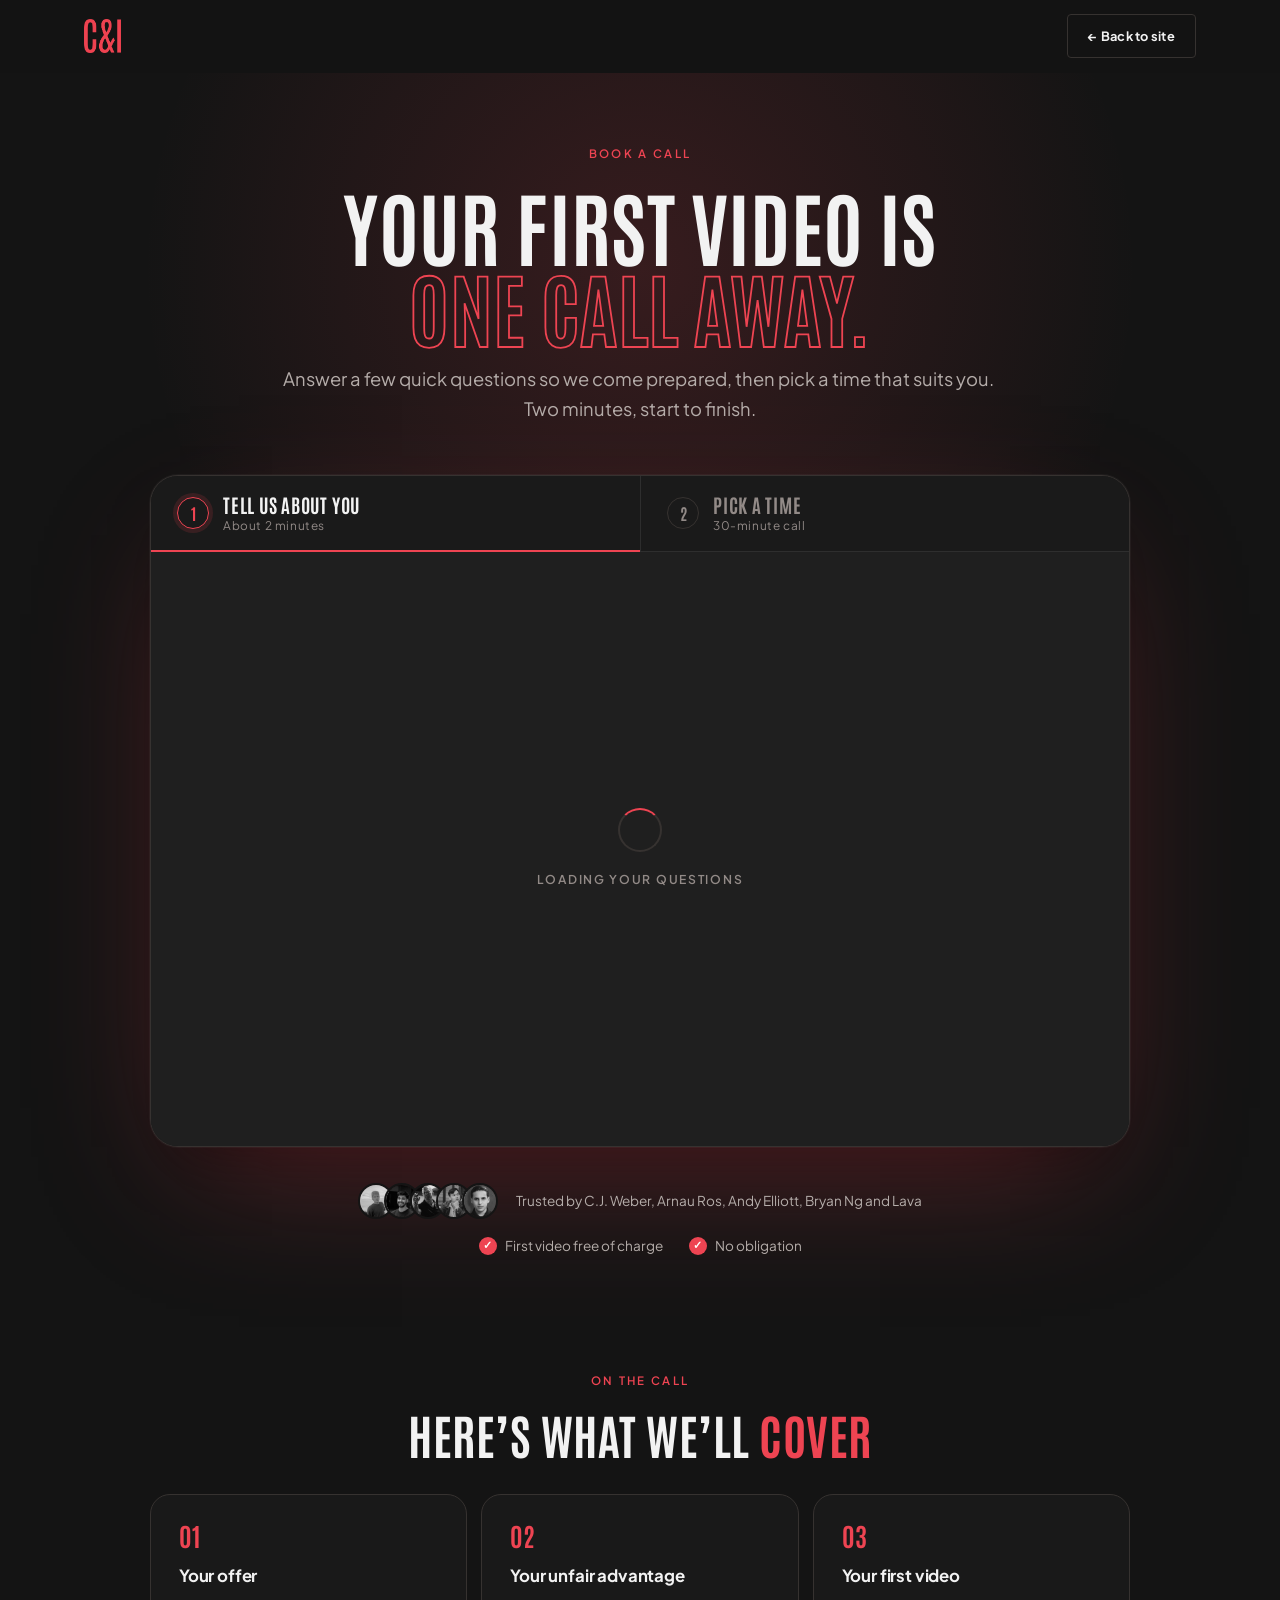
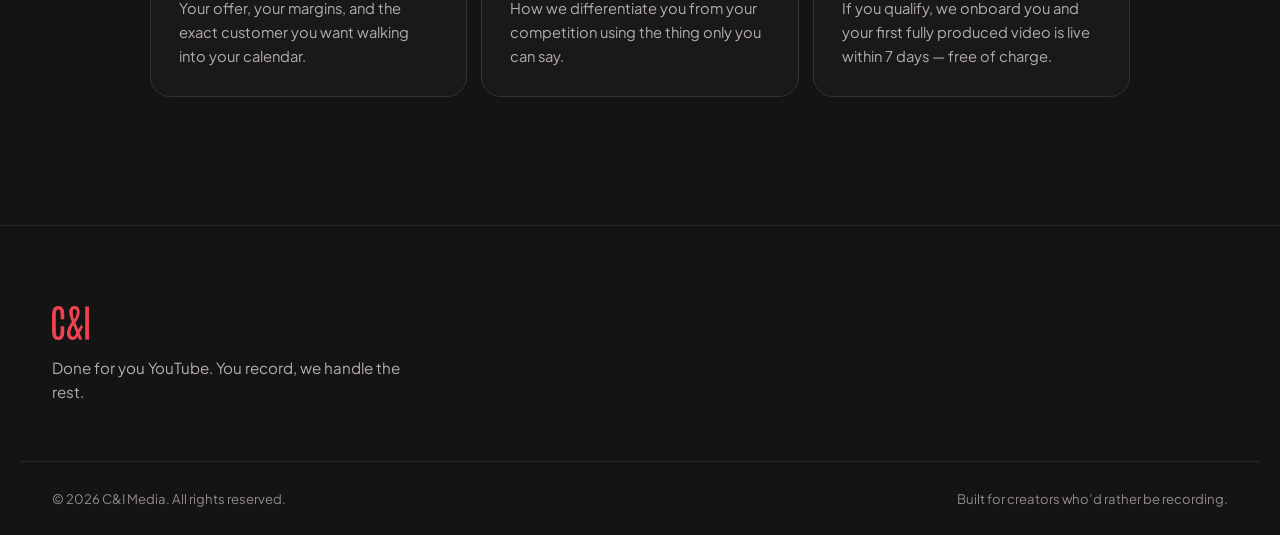
==== book.html @ 384c9148 "embeded typeform and callendly" ====
<!doctype html>
<html lang="en">

<head>
  <meta charset="utf-8">
  <meta name="viewport" content="width=device-width, initial-scale=1">
  <title>Book a call — C&amp;I Media</title>
  <meta name="description"
    content="Tell us about your business in two minutes, then pick a time for your call with C&I Media. First video free of charge.">
  <link rel="canonical" href="https://c-and-i-media.com/book.html">
  <link rel="icon" type="image/png" sizes="64x64" href="assets/trusted/favicon.png">
  <link rel="apple-touch-icon" href="assets/trusted/favlogo.png">

  <meta property="og:type" content="website">
  <meta property="og:url" content="https://c-and-i-media.com/book.html">
  <meta property="og:title" content="Book a call — C&amp;I Media">
  <meta property="og:description"
    content="Two quick steps: tell us about your business, then pick a time. Your first video is free of charge.">
  <meta name="twitter:card" content="summary_large_image">
  <meta name="twitter:title" content="Book a call — C&amp;I Media">
  <meta name="twitter:description"
    content="Two quick steps: tell us about your business, then pick a time. Your first video is free of charge.">

  <link rel="preconnect" href="https://fonts.googleapis.com">
  <link rel="preconnect" href="https://fonts.gstatic.com" crossorigin>
  <link rel="preconnect" href="https://form.typeform.com">
  <link rel="preconnect" href="https://api.typeform.com">
  <link rel="preconnect" href="https://calendly.com">
  <link rel="dns-prefetch" href="https://embed.typeform.com">
  <link rel="dns-prefetch" href="https://assets.calendly.com">
  <link
    href="https://fonts.googleapis.com/css2?family=Antonio:wght@400;600;700&family=Plus+Jakarta+Sans:wght@400;500;600;700&display=swap"
    rel="stylesheet">
  <script>document.documentElement.classList.add("js");</script>
  <link rel="stylesheet" href="styles.css">
  <link rel="stylesheet" href="book.css">
</head>

<body>

  <a class="skip" href="#book">Skip to content</a>

  <!-- ============ NAV ============ -->
  <header class="nav" id="nav">
    <div class="nav__inner">
      <a class="brand" href="index.html" aria-label="C&amp;I Media home">
        <img class="brand__logo" src="assets/trusted/logo.png" alt="C&amp;I Media" width="30" height="30"
          decoding="async">
      </a>

      <div class="nav__right">
        <a class="btn btn--ghost btn--sm" href="index.html">&larr; Back to site</a>
      </div>
    </div>
  </header>

  <!-- ============ BOOKING ============ -->
  <main class="book" id="book">
    <div class="book__glow" aria-hidden="true"></div>

    <div class="wrap book__inner">
      <header class="book__head">
        <p class="kicker reveal">Book a call</p>
        <h1 class="display display--2 reveal">Your first video is<br><span class="outline">one call away.</span></h1>
        <p class="book__sub reveal" data-letters>
          Answer a few quick questions so we come prepared, then pick a time that suits you.
          Two minutes, start to finish.
        </p>
      </header>

      <div class="bcard reveal" id="bookCard">
        <ol class="bcard__head" aria-label="Booking steps">
          <li class="stp is-active" id="stepForm" aria-current="step">
            <span class="stp__n" aria-hidden="true"><span class="stp__num">1</span><span
                class="stp__tick">&#10003;</span></span>
            <span class="stp__txt">
              <span class="stp__label"><span class="stp__long">Tell us about you</span><span class="stp__short">About
                  you</span></span>
              <span class="stp__meta">About 2 minutes</span>
            </span>
          </li>
          <li class="stp" id="stepCal">
            <span class="stp__n" aria-hidden="true"><span class="stp__num">2</span><span
                class="stp__tick">&#10003;</span></span>
            <span class="stp__txt">
              <span class="stp__label">Pick a time</span>
              <span class="stp__meta">30-minute call</span>
            </span>
          </li>
        </ol>

        <div class="bcard__stage">

          <!-- Step 1: Typeform. The live embed takes its settings from the Typeform admin panel;
               the data-tf-* attributes here layer on top of them. -->
          <section class="scene scene--form" id="sceneForm" aria-label="Step 1: tell us about you">
            <div class="tf" id="tfHost" data-tf-live="01KNTAQEBB41ZJJWFBTGXS7TB5" data-tf-on-ready="cimTypeformReady"
              data-tf-on-submit="cimTypeformSubmit" data-tf-inline-on-mobile
              data-tf-iframe-props="title=Tell us about you"></div>
            <div class="loader" id="tfLoader" role="status" aria-live="polite">
              <span class="loader__ring" aria-hidden="true"></span>
              <span>Loading your questions</span>
            </div>
          </section>
          <p class="fallback" id="tfFallback" hidden>Not loading? <a href="https://form.typeform.com/to/e54NM0aD"
              target="_blank" rel="noopener">Open the questions in a new tab</a></p>

          <!-- Step 2: Calendly. Revealed once the Typeform has been submitted. -->
          <section class="scene scene--cal" id="sceneCal" aria-label="Step 2: pick a time" tabindex="-1" hidden>
            <div class="booked" id="booked" hidden>
              <div class="booked__txt">
                <span class="tick" aria-hidden="true">&#10003;</span>
                <div>
                  <strong>You&rsquo;re booked.</strong>
                  <p>The calendar invite is on its way to your inbox. See you on the call.</p>
                </div>
              </div>
              <a class="btn btn--ghost btn--sm" href="index.html">Back to the site</a>
            </div>

            <div class="scene__bar" id="restoreBar" hidden>
              <span>You&rsquo;ve already answered our questions &mdash; just pick a time.</span>
              <a href="book.html" id="restart">Start over</a>
            </div>

            <div class="scene__cal">
              <!-- Calendly inline widget begin -->
              <div class="calendly-inline-widget" id="calHost"
                data-url="https://calendly.com/mihnea17/30min?hide_gdpr_banner=1&amp;hide_event_type_details=1&amp;background_color=1f1f1f&amp;text_color=f2f2f2&amp;primary_color=ee4452"
                data-auto-load="false" data-resize="true" style="min-width:320px;height:700px;"></div>
              <!-- Calendly inline widget end -->
              <div class="loader" id="calLoader" role="status" aria-live="polite">
                <span class="loader__ring" aria-hidden="true"></span>
                <span>Loading available times</span>
              </div>
            </div>
          </section>
          <p class="fallback" id="calFallback" hidden>Not loading? <a href="https://calendly.com/mihnea17/30min"
              target="_blank" rel="noopener">Open the calendar in a new tab</a></p>
        </div>
      </div>

      <div class="book__trust reveal">
        <div class="avatars" aria-hidden="true">
          <img src="assets/trusted/cj_weber.jpg" alt="" width="800" height="800" loading="lazy" decoding="async">
          <img src="assets/trusted/arnau.jpg" alt="" width="800" height="800" loading="lazy" decoding="async">
          <img src="assets/trusted/andy.jpg" alt="" width="800" height="800" loading="lazy" decoding="async">
          <img src="assets/trusted/bryan.jpg" alt="" width="800" height="800" loading="lazy" decoding="async">
          <img src="assets/trusted/lava.jpg" alt="" width="800" height="800" loading="lazy" decoding="async">
        </div>
        <p>Trusted by C.J. Weber, Arnau Ros, Andy Elliott, Bryan Ng and Lava</p>
      </div>
      <div class="book__proof reveal">
        <p class="guarantee"><span class="tick" aria-hidden="true">&#10003;</span> First video free of charge</p>
        <p class="guarantee"><span class="tick" aria-hidden="true">&#10003;</span> No obligation</p>
      </div>

      <section class="expect" aria-labelledby="expectTitle">
        <div class="expect__head">
          <p class="kicker reveal">On the call</p>
          <h2 class="expect__title reveal" id="expectTitle">Here&rsquo;s what we&rsquo;ll <span
              class="em">cover</span></h2>
        </div>
        <div class="expect__grid">
          <div class="expect__item reveal">
            <span class="expect__n">01</span>
            <h3>Your offer</h3>
            <p>Your offer, your margins, and the exact customer you want walking into your calendar.</p>
          </div>
          <div class="expect__item reveal">
            <span class="expect__n">02</span>
            <h3>Your unfair advantage</h3>
            <p>How we differentiate you from your competition using the thing only you can say.</p>
          </div>
          <div class="expect__item reveal">
            <span class="expect__n">03</span>
            <h3>Your first video</h3>
            <p>If you qualify, we onboard you and your first fully produced video is live within 7 days &mdash; free
              of charge.</p>
          </div>
        </div>
      </section>
    </div>
  </main>

  <!-- ============ FOOTER ============ -->
  <footer class="footer">
    <div class="wrap footer__inner">
      <div class="footer__brand">
        <a class="brand brand--lg" href="index.html">
          <img class="brand__logo" src="assets/trusted/logo.png" alt="C&amp;I Media" width="30" height="30"
            decoding="async">
        </a>
        <p class="footer__tag">Done for you YouTube. You record, we handle the rest.</p>
      </div>
      <div class="footer__col"></div>
      <div class="footer__col"></div>
    </div>

    <div class="wrap footer__bar">
      <p>&copy; <span id="year">2026</span> C&amp;I Media. All rights reserved.</p>
      <p>Built for creators who&rsquo;d rather be recording.</p>
    </div>
  </footer>

  <script src="script.js"></script>
  <!-- book.js goes before the Typeform SDK so the data-tf-on-* callbacks exist when it initialises -->
  <script src="book.js"></script>
  <script src="https://embed.typeform.com/next/embed.js"></script>
  <script src="https://assets.calendly.com/assets/external/widget.js" async></script>
</body>

</html>
---- styles.css ----
/* ==========================================================================
   C&I Media — done-for-you YouTube
   Palette + display face from c-and-i-media.com's own tokens (Antonio, 355 83% 60%)
   ========================================================================== */

:root {
  --bg: #141414;
  /* 0 0% 8%   */
  --bg-2: #1A1A1A;
  /* 0 0% 10%  */
  --surface: #1F1F1F;
  /* 0 0% 12%  */
  --surface-2: #191919;
  --border: #363230;
  /* 20 5% 20% */
  --border-soft: rgba(242, 242, 242, .09);
  --text: #F2F2F2;
  /* 0 0% 95%  */
  --muted: #B5ADAA;
  --dim: #928A87;
  /* 20 5% 55% */

  --accent: #EE4452;
  /* 355 83% 60% */
  --accent-hi: #F2606C;
  --accent-fg: #FFFFFF;
  --accent-rgb: 238, 68, 82;

  --r-sm: 4px;
  --r: 12px;
  --r-lg: 20px;
  --r-xl: 28px;

  --wrap: 1240px;
  --gutter: clamp(20px, 5vw, 64px);
  --sec-y: clamp(80px, 12vw, 176px);

  --f-display: "Antonio", "Oswald", "Arial Narrow", Impact, sans-serif;
  --f-sans: "Plus Jakarta Sans", "Inter", -apple-system, BlinkMacSystemFont, "Segoe UI", Roboto, Helvetica, Arial, sans-serif;

  --ease: cubic-bezier(.22, .61, .36, 1);
}

/* ---------- reset ---------- */
*,
*::before,
*::after {
  box-sizing: border-box;
}

html {
  -webkit-text-size-adjust: 100%;
  scroll-behavior: smooth;
}

body {
  margin: 0;
  background: var(--bg);
  color: var(--text);
  font-family: var(--f-sans);
  font-size: 16px;
  line-height: 1.6;
  -webkit-font-smoothing: antialiased;
  -moz-osx-font-smoothing: grayscale;
  overflow-x: hidden;
}

img,
svg,
video {
  max-width: 100%;
  display: block;
}

a {
  color: inherit;
  text-decoration: none;
}

button,
input,
textarea {
  font: inherit;
  color: inherit;
}

h1,
h2,
h3,
p,
figure,
blockquote {
  margin: 0;
}

ul,
ol {
  margin: 0;
  padding: 0;
  list-style: none;
}

[hidden] {
  display: none !important;
}

.sr-only {
  position: absolute;
  width: 1px;
  height: 1px;
  padding: 0;
  margin: -1px;
  overflow: hidden;
  clip: rect(0 0 0 0);
  white-space: nowrap;
  border: 0;
}

.skip {
  position: absolute;
  left: -9999px;
  top: 0;
  z-index: 200;
  background: var(--accent);
  color: var(--accent-fg);
  padding: 12px 18px;
  border-radius: var(--r-sm);
}

.skip:focus {
  left: 12px;
  top: 12px;
}

:focus-visible {
  outline: 2px solid var(--accent);
  outline-offset: 3px;
  border-radius: 2px;
}

/* ---------- layout ---------- */
.wrap {
  width: 100%;
  max-width: var(--wrap);
  margin-inline: auto;
  padding-inline: clamp(20px, 2.5vw, 32px);
}

section {
  position: relative;
}

/* ==========================================================================
   TYPE
   ========================================================================== */
.display {
  font-family: var(--f-display);
  font-weight: 700;
  text-transform: uppercase;
  letter-spacing: .005em;
  line-height: .99;
  text-wrap: balance;
}

.display--hero {
  font-size: clamp(5rem, 7vw, 6rem);
}

.display--2 {
  font-size: clamp(2.6rem, 6.4vw, 5.6rem);
  margin-bottom: 28px;
}

.em {
  color: var(--accent);
}

/* Outlined emphasis: the one display flourish on the page. */
.outline {
  color: var(--accent);
}

@supports (-webkit-text-stroke: 1px #000) {
  .outline {
    color: transparent;
    -webkit-text-stroke: clamp(1px, .022em, 2.2px) var(--accent);
  }
}

.kicker {
  font-size: .72rem;
  font-weight: 600;
  letter-spacing: .2em;
  text-transform: uppercase;
  color: var(--accent);
  margin-bottom: 20px;
}

.lede {
  max-width: 58ch;
  color: var(--muted);
  font-size: clamp(1rem, 1.5vw, 1.15rem);
  margin-bottom: 36px;
}

.eyebrow {
  display: inline-block;
  font-size: .7rem;
  font-weight: 600;
  letter-spacing: .18em;
  text-transform: uppercase;
  color: var(--muted);
  border: 1px solid var(--border);
  background: rgba(242, 242, 242, .03);
  border-radius: 100px;
  padding: 9px 18px;
  margin-bottom: 28px;
}

.guarantee {
  display: flex;
  align-items: center;
  gap: 8px;
  font-size: .85rem;
  color: var(--muted);
}

.tick {
  display: inline-grid;
  place-items: center;
  width: 18px;
  height: 18px;
  flex: 0 0 18px;
  border-radius: 50%;
  background: var(--accent);
  color: var(--accent-fg);
  font-size: .66rem;
  font-weight: 900;
}

.x {
  display: inline-grid;
  place-items: center;
  width: 18px;
  height: 18px;
  flex: 0 0 18px;
  border-radius: 50%;
  background: rgba(242, 242, 242, .07);
  color: var(--dim);
  font-size: .66rem;
  font-weight: 900;
}

.swipe {
  display: none;
  font-size: .78rem;
  color: var(--dim);
  letter-spacing: .04em;
  margin: 0 0 14px;
}

/* phones only, see @media (max-width:640px) */

/* ---------- buttons ---------- */
.btn {
  display: inline-flex;
  align-items: center;
  justify-content: center;
  gap: 10px;
  font-weight: 700;
  font-size: .88rem;
  letter-spacing: .02em;
  padding: 14px 26px;
  border-radius: var(--r-sm);
  border: 1px solid transparent;
  cursor: pointer;
  transition: transform .25s var(--ease), background .25s var(--ease), color .25s var(--ease), border-color .25s var(--ease);
  white-space: nowrap;
}

.btn:hover {
  transform: translateY(-2px);
}

.btn:active {
  transform: translateY(0);
}

.btn--accent {
  background: var(--accent);
  color: var(--accent-fg);
}

.btn--accent:hover {
  background: var(--accent-hi);
}

.btn--ghost {
  background: transparent;
  color: var(--text);
  border-color: var(--border);
}

.btn--ghost:hover {
  border-color: var(--accent);
  color: var(--accent);
}

.btn--sm {
  padding: 11px 20px;
  font-size: .8rem;
}

.btn--lg {
  padding: 17px 34px;
  font-size: .95rem;
}

.btn--block {
  width: 100%;
}

/* ==========================================================================
   NAV
   ========================================================================== */
.nav {
  position: sticky;
  top: 0;
  z-index: 100;
  background: rgba(20, 20, 20, .72);
  backdrop-filter: blur(14px);
  -webkit-backdrop-filter: blur(14px);
  border-bottom: 1px solid transparent;
  transition: border-color .3s var(--ease), background .3s var(--ease);
}

.nav.is-stuck {
  border-bottom-color: var(--border-soft);
  background: rgba(20, 20, 20, .92);
}

.nav__inner {
  max-width: var(--wrap);
  margin-inline: auto;
  padding: 14px var(--gutter);
  display: flex;
  align-items: center;
  justify-content: space-between;
  gap: 24px;
}

.brand {
  display: inline-flex;
  align-items: center;
  gap: 9px;
  font-family: var(--f-display);
  font-weight: 700;
  letter-spacing: .02em;
  text-transform: uppercase;
}

.brand__logo {
  display: block;
  height: 34px;
  width: auto;
  flex: 0 0 auto;
}

.brand__mark {
  background: var(--accent);
  color: var(--accent-fg);
  padding: 5px 9px;
  border-radius: var(--r-sm);
  font-size: 1.05rem;
  line-height: 1;
}

.brand__word {
  font-size: 1.15rem;
  color: var(--text);
}

.brand--lg .brand__mark {
  font-size: 1.35rem;
  padding: 7px 11px;
}

.brand--lg .brand__word {
  font-size: 1.45rem;
}

.nav__links {
  display: flex;
  gap: 30px;
}

.nav__links a {
  font-size: .87rem;
  color: var(--muted);
  position: relative;
  transition: color .2s var(--ease);
}

.nav__links a::after {
  content: "";
  position: absolute;
  left: 0;
  bottom: -5px;
  width: 100%;
  height: 1px;
  background: var(--accent);
  transform: scaleX(0);
  transform-origin: right;
  transition: transform .3s var(--ease);
}

.nav__links a:hover {
  color: var(--text);
}

.nav__links a:hover::after {
  transform: scaleX(1);
  transform-origin: left;
}

.nav__right {
  display: flex;
  align-items: center;
  gap: 12px;
}

.burger {
  display: none;
  width: 40px;
  height: 40px;
  background: transparent;
  border: 1px solid var(--border);
  border-radius: var(--r-sm);
  cursor: pointer;
  padding: 0;
  place-items: center;
  gap: 5px;
}

.burger span {
  display: block;
  width: 16px;
  height: 1.5px;
  background: var(--text);
  transition: transform .3s var(--ease);
}

.burger[aria-expanded="true"] span:first-child {
  transform: translateY(3.25px) rotate(45deg);
}

.burger[aria-expanded="true"] span:last-child {
  transform: translateY(-3.25px) rotate(-45deg);
}

.mobile {
  display: flex;
  flex-direction: column;
  gap: 4px;
  padding: 12px var(--gutter) 22px;
  border-top: 1px solid var(--border-soft);
}

.mobile a {
  padding: 12px 0;
  color: var(--muted);
  font-size: .95rem;
}

.mobile a.btn {
  margin-top: 10px;
  color: var(--accent-fg);
  justify-content: center;
}

/* ==========================================================================
   HERO
   ========================================================================== */
.hero {
  padding-top: clamp(56px, 6vw, 74px);
  overflow: hidden;
}

.hero__inner {
  text-align: center;
  display: flex;
  flex-direction: column;
  align-items: center;
}

.hero__glow {
  position: absolute;
  left: 50%;
  top: -10%;
  width: min(1100px, 130vw);
  aspect-ratio: 1;
  transform: translateX(-50%);
  background: radial-gradient(circle at 50% 40%, rgba(var(--accent-rgb), .16), rgba(var(--accent-rgb), 0) 58%);
  pointer-events: none;
}

.hero .display--hero {
  margin-bottom: 22px;
}

.hero__sub {
  font-size: clamp(1.05rem, 1.8vw, 1.3rem);
  color: var(--muted);
  margin-bottom: clamp(30px, 4vw, 44px);
}

/* ---------- video frames (Wistia) ---------- */
.vsl {
  width: min(100%, 960px);
}

.vsl__frame {
  position: relative;
  aspect-ratio: 16 / 9;
  border-radius: var(--r-lg);
  border: 1px solid var(--border);
  background: var(--surface);
  overflow: hidden;
}

.hero .vsl__frame {
  box-shadow:
    0 0 0 1px rgba(242, 242, 242, .04),
    0 50px 140px -40px rgba(var(--accent-rgb), .45),
    0 30px 60px -30px rgba(0, 0, 0, .8);
}

.vsl__frame wistia-player {
  display: block;
  width: 100%;
  height: 100%;
}

/* Placeholder until the Wistia custom element registers (or where it is blocked). */
.vsl__frame wistia-player:not(:defined) {
  display: block;
  width: 100%;
  height: 100%;
  background:
    radial-gradient(120% 120% at 50% 0%, rgba(var(--accent-rgb), .12), transparent 62%),
    var(--surface);
}

.vsl__frame wistia-player:not(:defined)::before {
  content: "";
  position: absolute;
  inset: 0;
  margin: auto;
  width: 72px;
  height: 72px;
  border-radius: 50%;
  background: var(--accent);
}

.vsl__frame wistia-player:not(:defined)::after {
  content: "";
  position: absolute;
  inset: 0;
  margin: auto;
  width: 24px;
  height: 26px;
  background: var(--accent-fg);
  clip-path: polygon(12% 0%, 12% 100%, 100% 50%);
}

/* ---------- two-step funnel ---------- */
.twostep {
  display: flex;
  align-items: center;
  justify-content: center;
  flex-wrap: wrap;
  gap: 16px 22px;
  margin-top: clamp(28px, 4vw, 40px);
}

.twostep__item {
  display: flex;
  align-items: center;
  gap: 10px;
  font-weight: 600;
  color: var(--muted);
}

.twostep__n {
  display: inline-grid;
  place-items: center;
  width: 28px;
  height: 28px;
  border-radius: 50%;
  border: 1px solid var(--accent);
  color: var(--accent);
  font-family: var(--f-display);
  font-weight: 700;
  font-size: .95rem;
  line-height: 1;
}

.btn .twostep__n--inv {
  background: var(--accent-fg);
  border-color: var(--accent-fg);
  color: var(--accent);
}

.twostep__arrow {
  color: var(--dim);
  font-size: 1.2rem;
}

.twostep .guarantee {
  flex-basis: 100%;
  justify-content: center;
}

/* ---------- marquees ---------- */
.marquee {
  overflow: hidden;
  width: 100%;
}

.marquee__track {
  display: flex;
  width: max-content;
  animation: scroll 38s linear infinite;
}

.marquee__track--rev {
  animation-direction: reverse;
  animation-duration: 30s;
}

.marquee:hover .marquee__track {
  animation-play-state: paused;
}

.marquee__group {
  display: flex;
  align-items: center;
  gap: clamp(20px, 3vw, 44px);
  padding-right: clamp(20px, 3vw, 44px);
  flex: none;
}

@keyframes scroll {
  to {
    transform: translateX(-50%);
  }
}

.marquee--logos {
  border-block: 1px solid var(--border-soft);
  padding: 22px 0;
  margin-top: clamp(56px, 8vw, 96px);
}

.mq-label {
  font-size: .7rem;
  letter-spacing: .2em;
  text-transform: uppercase;
  color: var(--dim);
}

.mq-name {
  font-family: var(--f-display);
  font-size: clamp(1.2rem, 2.4vw, 1.8rem);
  font-weight: 600;
  color: var(--muted);
  letter-spacing: .02em;
  text-transform: uppercase;
}

.mq-dot {
  color: var(--accent);
  font-size: .8rem;
}

.mq-creator {
  display: inline-flex;
  align-items: center;
  gap: 12px;
}

.mq-avatar {
  width: clamp(38px, 4.2vw, 52px);
  height: clamp(38px, 4.2vw, 52px);
  flex: none;
  border-radius: 50%;
  object-fit: cover;
  border: 2px solid var(--border);
  background: var(--card);
  filter: grayscale(1);
  transition: filter .35s ease, border-color .35s ease, transform .35s ease;
}

.mq-creator:hover .mq-avatar {
  filter: none;
  border-color: var(--accent);
  transform: scale(1.06);
}

.marquee--ticker {
  background: var(--accent);
  color: var(--accent-fg);
  padding: 14px 0;
}

.tk {
  font-family: var(--f-display);
  font-size: clamp(1.1rem, 2.2vw, 1.6rem);
  font-weight: 700;
  text-transform: uppercase;
  letter-spacing: .03em;
}

.tk-dot {
  font-size: .7rem;
  opacity: .7;
}

/* ==========================================================================
   PROBLEM
   ========================================================================== */
.problem {
  padding-block: var(--sec-y);
  text-align: center;
}

.problem .display--2 {
  margin-bottom: 44px;
}

.chips {
  display: flex;
  flex-wrap: wrap;
  justify-content: center;
  gap: 10px;
  max-width: 1000px;
  margin: 0 auto 56px;
}

.chip {
  font-size: .8rem;
  color: var(--muted);
  border: 1px solid var(--border);
  border-radius: 100px;
  padding: 8px 15px;
  background: var(--surface-2);
  white-space: nowrap;
}

.chip:nth-child(3n) {
  transform: rotate(-1.6deg);
}

.chip:nth-child(4n) {
  transform: rotate(1.4deg);
}

.chip:nth-child(5n) {
  transform: rotate(-.7deg);
}

.bubbles {
  display: flex;
  flex-wrap: wrap;
  justify-content: center;
  gap: 14px;
  max-width: 960px;
  margin-inline: auto;
}

.bubble {
  background: var(--surface);
  border: 1px solid var(--border);
  border-radius: var(--r-lg);
  border-bottom-left-radius: 6px;
  padding: 14px 20px;
  font-size: .92rem;
  max-width: min(100%, 420px);
  text-align: left;
}

.bubble:nth-child(even) {
  border-bottom-left-radius: var(--r-lg);
  border-bottom-right-radius: 6px;
}

/* ==========================================================================
   THE SHIFT
   ========================================================================== */
.shift {
  padding-block: var(--sec-y);
  border-top: 1px solid var(--border-soft);
}

.versus {
  display: grid;
  grid-template-columns: 1fr 1fr;
  gap: 20px;
}

.vs-card {
  border: 1px solid var(--border);
  border-radius: var(--r-xl);
  padding: clamp(24px, 3.2vw, 38px);
  background: var(--surface-2);
}

.vs-card--good {
  border-color: rgba(var(--accent-rgb), .45);
  background: linear-gradient(180deg, rgba(var(--accent-rgb), .08), rgba(var(--accent-rgb), .01));
}

.vs-card__title {
  font-family: var(--f-display);
  font-size: 1.7rem;
  font-weight: 700;
  text-transform: uppercase;
  letter-spacing: .02em;
  margin-bottom: 22px;
}

.vs-card--good .vs-card__title {
  color: var(--accent);
}

.vs-card--bad .vs-card__title {
  color: var(--dim);
}

.vs-list li {
  display: flex;
  gap: 12px;
  align-items: flex-start;
  padding: 14px 0;
  border-top: 1px solid var(--border-soft);
  font-size: .95rem;
  color: var(--muted);
}

.vs-card--good .vs-list li {
  color: var(--text);
}

/* ==========================================================================
   PROCESS — sticky rail mirrors the card at the centre of the viewport
   ========================================================================== */
.process {
  padding-block: var(--sec-y);
  border-top: 1px solid var(--border-soft);
}

.process .display--2 {
  margin-bottom: 56px;
}

.process__grid {
  display: grid;
  grid-template-columns: minmax(220px, .85fr) 1.6fr;
  gap: clamp(32px, 6vw, 96px);
  align-items: start;
}

/* Sticks so the big number sits on the reading line (~40vh); the active card is picked level with it. */
.rail {
  position: sticky;
  top: max(96px, calc(40vh - 70px));
}

.rail__count {
  display: flex;
  align-items: baseline;
  gap: 10px;
  line-height: .85;
}

.rail__num {
  font-family: var(--f-display);
  font-weight: 700;
  font-size: clamp(5rem, 11vw, 10rem);
  color: var(--accent);
  font-variant-numeric: tabular-nums;
  transition: opacity .18s var(--ease), transform .18s var(--ease);
}

.rail__num.is-swapping {
  opacity: 0;
  transform: translateY(8px);
}

.rail__of {
  font-family: var(--f-display);
  font-size: clamp(1.4rem, 2.4vw, 2.2rem);
  color: var(--dim);
}

.rail__phase {
  font-family: var(--f-display);
  font-size: clamp(1.3rem, 2vw, 1.8rem);
  font-weight: 600;
  text-transform: uppercase;
  letter-spacing: .03em;
  margin: 18px 0 28px;
}

.rail__phases {
  display: flex;
  flex-direction: column;
  gap: 12px;
}

.rail__item {
  position: relative;
  padding-left: 22px;
  font-size: .82rem;
  letter-spacing: .06em;
  text-transform: uppercase;
  color: var(--dim);
  transition: color .3s var(--ease);
}

.rail__item::before {
  content: "";
  position: absolute;
  left: 0;
  top: .5em;
  width: 8px;
  height: 8px;
  border-radius: 50%;
  border: 1px solid var(--border);
  transition: background .3s var(--ease), border-color .3s var(--ease), transform .3s var(--ease);
}

.rail__item.is-active {
  color: var(--text);
}

.rail__item.is-active::before {
  background: var(--accent);
  border-color: var(--accent);
  transform: scale(1.25);
}

.rail__item.is-done::before {
  background: var(--border);
  border-color: var(--border);
}

.rail__bar {
  margin-top: 28px;
  height: 2px;
  background: var(--border);
  border-radius: 99px;
  overflow: hidden;
}

.rail__bar i {
  display: block;
  height: 100%;
  width: 11%;
  background: var(--accent);
  transition: width .35s var(--ease);
}

.pflow {
  display: flex;
  flex-direction: column;
  gap: 14px;
}

.pstep {
  display: grid;
  grid-template-columns: 64px 1fr;
  gap: 18px;
  align-items: start;
  padding: clamp(22px, 2.6vw, 30px);
  border: 1px solid var(--border);
  border-radius: var(--r-lg);
  background: var(--surface-2);
  opacity: .55;
  transition: opacity .5s var(--ease), border-color .5s var(--ease), background .5s var(--ease);
}

.pstep.is-active {
  opacity: 1;
  border-color: var(--accent);
  background: var(--surface);
}

.pstep__n {
  font-family: var(--f-display);
  font-weight: 700;
  font-size: 1.6rem;
  line-height: 1;
  color: var(--dim);
  font-variant-numeric: tabular-nums;
  transition: color .35s var(--ease);
}

.pstep.is-active .pstep__n {
  color: var(--accent);
}

.pstep h3 {
  font-size: 1.25rem;
  font-weight: 700;
  letter-spacing: -.015em;
  margin-bottom: 8px;
  display: flex;
  align-items: center;
  gap: 10px;
  flex-wrap: wrap;
}

.pstep p {
  font-size: .95rem;
  color: var(--muted);
}

.pstep strong {
  color: var(--accent);
  font-weight: 700;
}

.pstep--you {
  border-style: dashed;
}

.pstep__tag {
  font-family: var(--f-sans);
  font-size: .66rem;
  font-weight: 700;
  letter-spacing: .12em;
  text-transform: uppercase;
  color: var(--accent);
  border: 1px solid rgba(var(--accent-rgb), .5);
  border-radius: 100px;
  padding: 4px 10px;
}

.process__foot {
  margin-top: 48px;
  font-size: .95rem;
  color: var(--dim);
}

/* ==========================================================================
   WHY US
   ========================================================================== */
.why {
  padding-block: var(--sec-y);
  border-top: 1px solid var(--border-soft);
}

.why__top {
  display: flex;
  grid-template-columns: 1.1fr 1fr;
  gap: clamp(36px, 6vw, 90px);
  align-items: center;
  margin-left: auto;
  margin-bottom: clamp(56px, 7vw, 88px);
}

.ones__label {
  font-family: var(--f-display);
  font-weight: 600;
  font-size: 1.25rem;
  text-transform: uppercase;
  letter-spacing: .03em;
  color: var(--text);
  margin-bottom: 8px;
}

.ones li {
  display: flex;
  align-items: baseline;
  gap: 12px;
  padding: 20px 0;
  border-bottom: 1px solid var(--border-soft);
  font-size: clamp(1rem, 1.5vw, 1.12rem);
  color: var(--muted);
}

.ones li:first-child {
  border-top: 1px solid var(--border-soft);
}

.ones__n {
  font-family: var(--f-display);
  font-weight: 700;
  color: var(--accent);
  font-size: 1.35em;
  text-transform: uppercase;
  letter-spacing: .02em;
}

.table-scroll {
  overflow-x: auto;
  border-radius: var(--r-xl);
  border: 1px solid var(--border);
}

.ctable {
  width: 100%;
  min-width: 720px;
  border-collapse: collapse;
  text-align: left;
  background: var(--surface-2);
}

.ctable th,
.ctable td {
  padding: 18px 20px;
  font-size: .9rem;
  border-bottom: 1px solid var(--border-soft);
}

.ctable thead th {
  font-size: .7rem;
  font-weight: 700;
  letter-spacing: .14em;
  text-transform: uppercase;
  color: var(--dim);
  background: var(--bg-2);
}

.ctable tbody th {
  font-weight: 700;
  color: var(--text);
}

.ctable td {
  color: var(--muted);
}

.ctable tbody tr:last-child th,
.ctable tbody tr:last-child td {
  border-bottom: 0;
}

.ctable .is-us {
  background: rgba(var(--accent-rgb), .08);
  color: var(--accent);
  font-weight: 700;
}

.ctable thead .is-us {
  color: var(--accent);
  background: rgba(var(--accent-rgb), .14);
}

/* ==========================================================================
   WORK — laid out like YouTube's own video cards
   ========================================================================== */
.work {
  padding-block: var(--sec-y);
  border-top: 1px solid var(--border-soft);
}

.work .display--2 {
  margin-bottom: 48px;
}

.work__grid {
  display: grid;
  grid-template-columns: repeat(3, 1fr);
  gap: clamp(20px, 2.6vw, 32px) clamp(16px, 2vw, 24px);
}

.yt {
  display: block;
}

.yt__thumb {
  position: relative;
  display: grid;
  place-items: center;
  aspect-ratio: 16/9;
  border-radius: var(--r);
  border: 1px solid var(--border);
  background: radial-gradient(120% 120% at 50% 0%, rgba(var(--accent-rgb), .12), transparent 60%), var(--surface);
  overflow: hidden;
  transition: transform .35s var(--ease), border-color .35s var(--ease);
}

.yt:hover .yt__thumb {
  transform: translateY(-4px);
  border-color: var(--accent);
}

.yt__play {
  position: relative;
  width: 56px;
  height: 56px;
  border-radius: 50%;
  background: var(--accent);
  transition: transform .35s var(--ease);
}

.yt__play::after {
  content: "";
  position: absolute;
  inset: 0;
  margin: auto;
  width: 18px;
  height: 20px;
  background: var(--accent-fg);
  clip-path: polygon(12% 0%, 12% 100%, 100% 50%);
}

.yt:hover .yt__play {
  transform: scale(1.1);
}

.yt__meta {
  display: flex;
  align-items: center;
  gap: 12px;
  margin-top: 12px;
}

.yt__meta span:last-child {
  display: flex;
  flex-direction: column;
  line-height: 1.3;
}

.yt__meta strong {
  font-size: .95rem;
}

.yt__meta small {
  font-size: .78rem;
  color: var(--dim);
}

.yt__avatar {
  display: grid;
  place-items: center;
  flex: 0 0 36px;
  width: 36px;
  height: 36px;
  border-radius: 50%;
  background: var(--surface);
  border: 1px solid var(--border);
  font-family: var(--f-display);
  font-size: .85rem;
  color: var(--muted);
}

.yt--you .yt__thumb {
  border-style: dashed;
  background: var(--surface-2);
}

.yt--you .yt__you {
  font-family: var(--f-display);
  font-weight: 700;
  text-transform: uppercase;
  text-align: center;
  font-size: clamp(1.3rem, 2.2vw, 1.8rem);
  line-height: 1;
  letter-spacing: .02em;
  color: transparent;
  -webkit-text-stroke: 1px var(--dim);
}

.yt--you .yt__avatar {
  color: var(--accent);
  border-color: var(--accent);
}

/* ==========================================================================
   WATCH BEFORE YOU BOOK — playlist
   ========================================================================== */
.watch {
  padding-block: var(--sec-y);
  border-top: 1px solid var(--border-soft);
}

.watch .display--2 {
  margin-bottom: 48px;
}

.playlist {
  display: grid;
  grid-template-columns: minmax(240px, .85fr) 2fr;
  gap: clamp(18px, 2.6vw, 28px);
  align-items: start;
}

.playlist__list {
  display: flex;
  flex-direction: column;
  gap: 8px;
}

.playlist__item {
  display: grid;
  grid-template-columns: 36px 1fr;
  align-items: center;
  gap: 12px;
  text-align: left;
  padding: 16px 18px;
  background: var(--surface-2);
  border: 1px solid var(--border);
  border-radius: var(--r);
  cursor: pointer;
  transition: border-color .25s var(--ease), background .25s var(--ease);
}

.playlist__item:hover {
  background: var(--surface);
}

.playlist__item.is-active {
  border-color: var(--accent);
  background: linear-gradient(90deg, rgba(var(--accent-rgb), .10), transparent 70%), var(--surface);
}

.playlist__idx {
  font-family: var(--f-display);
  font-weight: 700;
  font-size: 1.4rem;
  line-height: 1;
  color: var(--dim);
  transition: color .25s var(--ease);
}

.playlist__item.is-active .playlist__idx {
  color: var(--accent);
}

.playlist__q {
  font-weight: 600;
  font-size: .95rem;
}

.playlist__stage {
  min-width: 0;
}

.playlist__pane {
  width: 100%;
}

.watch__cta {
  margin-top: clamp(40px, 5vw, 60px);
  display: flex;
  flex-direction: column;
  align-items: center;
  gap: 14px;
}

/* ==========================================================================
   FAQ
   ========================================================================== */
.faq {
  padding-block: var(--sec-y);
  border-top: 1px solid var(--border-soft);
}

.faq__grid {
  display: grid;
  grid-template-columns: minmax(240px, .8fr) 1.6fr;
  gap: clamp(32px, 5vw, 80px);
  align-items: start;
}

.faq__left {
  position: sticky;
  top: 96px;
  display: flex;
  flex-direction: column;
  align-items: flex-start;
  gap: 16px;
}

.faq__left .display--2 {
  margin-bottom: 0;
}

.faq__hint {
  color: var(--muted);
  font-size: .95rem;
}

.faq__list {
  border-top: 1px solid var(--border-soft);
}

.qa {
  border-bottom: 1px solid var(--border-soft);
}

.qa summary {
  list-style: none;
  cursor: pointer;
  padding: 22px 40px 22px 0;
  position: relative;
  font-size: clamp(1rem, 1.5vw, 1.12rem);
  font-weight: 600;
  letter-spacing: -.01em;
  transition: color .2s var(--ease);
}

.qa summary::-webkit-details-marker {
  display: none;
}

.qa summary:hover {
  color: var(--accent);
}

.qa summary::after {
  content: "";
  position: absolute;
  right: 6px;
  top: 50%;
  width: 11px;
  height: 11px;
  border-right: 2px solid var(--accent);
  border-bottom: 2px solid var(--accent);
  transform: translateY(-70%) rotate(45deg);
  transition: transform .3s var(--ease);
}

.qa[open] summary {
  color: var(--accent);
}

.qa[open] summary::after {
  transform: translateY(-25%) rotate(-135deg);
}

.qa__a {
  padding: 0 40px 24px 0;
}

.qa__a p {
  color: var(--muted);
  font-size: .97rem;
}

/* ==========================================================================
   REVIEW
   ========================================================================== */
.review {
  padding-block: var(--sec-y);
  border-top: 1px solid var(--border-soft);
}

.review__inner {
  display: grid;
  grid-template-columns: 1fr 1fr;
  gap: clamp(32px, 5vw, 72px);
  align-items: center;
}

.review__card {
  border: 1px solid var(--border);
  border-radius: var(--r-xl);
  background: var(--surface-2);
  padding: clamp(24px, 3vw, 36px);
  display: flex;
  flex-direction: column;
  gap: 20px;
}

.review__label {
  font-size: .66rem;
  font-weight: 700;
  letter-spacing: .16em;
  text-transform: uppercase;
  color: var(--dim);
  margin-bottom: -6px;
}

.review__row {
  display: grid;
  grid-template-columns: 110px 1fr;
  gap: 16px;
  align-items: center;
  font-size: .85rem;
  color: var(--muted);
}

.bar {
  height: 8px;
  border-radius: 99px;
  background: var(--surface);
  overflow: hidden;
}

.bar i {
  display: block;
  height: 100%;
  width: var(--w);
  border-radius: 99px;
  background: var(--accent);
}

/* ==========================================================================
   CONTACT
   ========================================================================== */
.contact {
  padding-block: var(--sec-y);
  border-top: 1px solid var(--border-soft);
  text-align: center;
}

.contact .display--hero {
  font-size: clamp(2.8rem, 8vw, 7rem);
  margin-bottom: 24px;
}

.contact__sub {
  max-width: 58ch;
  margin: 0 auto 46px;
  color: var(--muted);
  font-size: clamp(1rem, 1.5vw, 1.14rem);
}

.form {
  max-width: 720px;
  margin-inline: auto;
  text-align: left;
  border: 1px solid var(--border);
  border-radius: var(--r-xl);
  background: var(--surface-2);
  padding: clamp(24px, 3.4vw, 40px);
  display: flex;
  flex-direction: column;
  gap: 18px;
}

.form__row {
  display: grid;
  grid-template-columns: 1fr 1fr;
  gap: 18px;
}

.field {
  display: flex;
  flex-direction: column;
  gap: 8px;
}

.field>span {
  font-size: .74rem;
  font-weight: 700;
  letter-spacing: .12em;
  text-transform: uppercase;
  color: var(--dim);
}

.field input,
.field textarea {
  background: var(--bg);
  border: 1px solid var(--border);
  border-radius: var(--r-sm);
  padding: 14px 16px;
  font-size: .95rem;
  width: 100%;
  resize: vertical;
  transition: border-color .2s var(--ease);
}

.field input::placeholder,
.field textarea::placeholder {
  color: #6c6c6a;
}

.field input:focus,
.field textarea:focus {
  border-color: var(--accent);
  outline: none;
}

.field.is-error input,
.field.is-error textarea {
  border-color: var(--accent);
}

.form__note {
  display: flex;
  align-items: center;
  justify-content: center;
  gap: 8px;
  font-size: .82rem;
  color: var(--dim);
}

.form__status {
  font-size: .9rem;
  color: var(--text);
  text-align: center;
  min-height: 1.4em;
}

.form__status.is-error {
  color: var(--accent);
}

/* ==========================================================================
   FOOTER
   ========================================================================== */
.footer {
  border-top: 1px solid var(--border-soft);
  padding-top: clamp(48px, 7vw, 80px);
}

.footer__inner {
  display: grid;
  grid-template-columns: 2fr 1fr 1fr 1fr;
  gap: clamp(32px, 4vw, 56px);
  padding-bottom: 56px;
}

.footer__brand {
  display: flex;
  flex-direction: column;
  align-items: flex-start;
  gap: 16px;
}

.footer__tag {
  color: var(--muted);
  font-size: .95rem;
  max-width: 32ch;
}

.footer__col {
  display: flex;
  flex-direction: column;
  gap: 11px;
}

.footer__col h3 {
  font-size: .7rem;
  font-weight: 700;
  letter-spacing: .16em;
  text-transform: uppercase;
  color: var(--dim);
  margin-bottom: 6px;
}

.footer__col a {
  font-size: .92rem;
  color: var(--muted);
  transition: color .2s var(--ease);
}

.footer__col a:hover {
  color: var(--accent);
}

.footer__bar {
  display: flex;
  justify-content: space-between;
  gap: 16px;
  flex-wrap: wrap;
  border-top: 1px solid var(--border-soft);
  padding-block: 26px;
  font-size: .82rem;
  color: var(--dim);
}

/* ==========================================================================
   ANIMATION (only with JS, so the page is fully readable without it)
   ========================================================================== */
.js .reveal {
  opacity: 0;
  transform: translateY(26px);
  transition: opacity .7s var(--ease), transform .7s var(--ease);
}

.js .reveal.is-in {
  opacity: 1;
  transform: none;
}

.js .letter {
  opacity: .18;
  transition: opacity .32s linear;
}

.js .letter.is-lit {
  opacity: 1;
}

@media (prefers-reduced-motion:reduce) {
  html {
    scroll-behavior: auto;
  }

  *,
  *::before,
  *::after {
    animation-duration: .001ms !important;
    animation-iteration-count: 1 !important;
    transition-duration: .001ms !important;
  }

  .js .reveal {
    opacity: 1;
    transform: none;
  }

  .js .letter {
    opacity: 1;
  }

  .marquee__track {
    animation: none;
  }

  .pstep {
    opacity: 1;
  }
}

/* ==========================================================================
   RESPONSIVE
   ========================================================================== */
@media (max-width:1080px) {
  .work__grid {
    grid-template-columns: repeat(2, 1fr);
  }

  .footer__inner {
    grid-template-columns: 1fr 1fr;
  }
}

@media (max-width:900px) {
  .nav__links {
    display: none;
  }

  .burger {
    display: grid;
  }

  .versus,
  .why__top,
  .review__inner,
  .faq__grid {
    grid-template-columns: 1fr;
  }

  .faq__left {
    position: static;
  }

  /* Process: rail becomes a slim sticky strip above the cards */
  .process__grid {
    grid-template-columns: 1fr;
    gap: 20px;
  }

  .rail {
    top: 62px;
    z-index: 5;
    display: flex;
    align-items: baseline;
    gap: 14px;
    flex-wrap: wrap;
    padding: 12px 0;
    background: var(--bg);
    border-bottom: 1px solid var(--border-soft);
  }

  .rail__num {
    font-size: 2.6rem;
  }

  .rail__of {
    font-size: 1rem;
  }

  .rail__phase {
    margin: 0;
    font-size: 1rem;
    flex: 1;
  }

  .rail__phases {
    display: none;
  }

  .rail__bar {
    flex-basis: 100%;
    margin-top: 6px;
  }

  .pstep {
    opacity: .6;
  }

  /* Playlist: player first, questions beneath */
  .playlist {
    grid-template-columns: 1fr;
  }

  .playlist__stage {
    order: -1;
  }
}

@media (max-width:640px) {
  .brand__logo {
    height: 28px;
  }

  .display--hero {
    font-size: clamp(4rem, 15vw, 7rem);
  }

  .swipe {
    display: block;
  }

  /* the comparison table scrolls sideways on phones */
  .work__grid {
    grid-template-columns: 1fr;
  }

  .form__row {
    grid-template-columns: 1fr;
  }

  .footer__inner {
    grid-template-columns: 1fr;
  }

  .chips {
    gap: 8px;
  }

  .chip {
    font-size: .74rem;
    padding: 7px 12px;
  }

  .bubble {
    max-width: 100%;
  }

  .pstep {
    grid-template-columns: 44px 1fr;
    gap: 12px;
  }

  .twostep__arrow {
    display: none;
  }
}
---- book.css ----
/* ==========================================================================
   C&I Media — booking page (book.html)
   Loads after styles.css and only adds what this page needs.
   ========================================================================== */

/* ---------- page ---------- */
.book {
  position: relative;
  padding-top: clamp(44px, 6vw, 72px);
  padding-bottom: clamp(72px, 10vw, 140px);
  overflow: hidden;
}

.book__glow {
  position: absolute;
  left: 50%;
  top: -14%;
  width: min(1100px, 130vw);
  aspect-ratio: 1;
  transform: translateX(-50%);
  background: radial-gradient(circle at 50% 40%, rgba(var(--accent-rgb), .16), rgba(var(--accent-rgb), 0) 58%);
  pointer-events: none;
}

.book__inner {
  position: relative;
  display: flex;
  flex-direction: column;
  align-items: center;
}

.book__head {
  text-align: center;
  max-width: 840px;
  margin-bottom: clamp(30px, 4.5vw, 52px);
}

.book__head .display--2 {
  margin-bottom: 18px;
}

.book__sub {
  max-width: 56ch;
  margin-inline: auto;
  color: var(--muted);
  font-size: clamp(1rem, 1.5vw, 1.15rem);
}

/* ==========================================================================
   THE CARD — steps on top, one scene at a time underneath
   ========================================================================== */
.bcard {
  width: min(100%, 980px);
  border: 1px solid var(--border);
  border-radius: var(--r-xl);
  background: var(--surface-2);
  overflow: hidden;
  scroll-margin-top: 84px;
  box-shadow:
    0 0 0 1px rgba(242, 242, 242, .04),
    0 50px 140px -40px rgba(var(--accent-rgb), .35),
    0 30px 60px -30px rgba(0, 0, 0, .8);
}

/* ---------- steps ---------- */
.bcard__head {
  display: grid;
  grid-template-columns: 1fr 1fr;
  background: var(--bg-2);
  border-bottom: 1px solid var(--border-soft);
}

.stp {
  position: relative;
  display: flex;
  align-items: center;
  gap: 14px;
  padding: 18px clamp(16px, 2.6vw, 26px);
  color: var(--dim);
  transition: color .3s var(--ease);
}

.stp+.stp {
  border-left: 1px solid var(--border-soft);
}

/* red line under the step in play; stays faint once done */
.stp::after {
  content: "";
  position: absolute;
  left: 0;
  right: 0;
  bottom: -1px;
  height: 2px;
  background: var(--accent);
  transform: scaleX(0);
  transform-origin: left;
  transition: transform .7s var(--ease), opacity .3s var(--ease);
}

.stp.is-active::after {
  transform: scaleX(1);
}

.stp.is-done::after {
  transform: scaleX(1);
  opacity: .35;
}

.stp__n {
  display: inline-grid;
  place-items: center;
  width: 32px;
  height: 32px;
  flex: 0 0 32px;
  border-radius: 50%;
  border: 1px solid var(--border);
  font-family: var(--f-display);
  font-weight: 700;
  font-size: 1rem;
  line-height: 1;
  color: var(--dim);
  transition: background .3s var(--ease), border-color .3s var(--ease), color .3s var(--ease), box-shadow .3s var(--ease);
}

/* number and tick share the same cell; one is shown at a time */
.stp__n>span {
  grid-area: 1 / 1;
  transition: opacity .25s var(--ease), transform .25s var(--ease);
}

.stp__tick {
  font-size: .8rem;
  opacity: 0;
  transform: scale(.5);
}

.stp.is-active .stp__n {
  border-color: var(--accent);
  color: var(--accent);
  box-shadow: 0 0 0 4px rgba(var(--accent-rgb), .14);
}

.stp.is-done .stp__n {
  background: var(--accent);
  border-color: var(--accent);
  color: var(--accent-fg);
}

.stp.is-done .stp__num {
  opacity: 0;
  transform: scale(.5);
}

.stp.is-done .stp__tick {
  opacity: 1;
  transform: none;
}

.stp__txt {
  display: flex;
  flex-direction: column;
  gap: 3px;
  line-height: 1.15;
  min-width: 0;
}

.stp__label {
  font-family: var(--f-display);
  font-weight: 700;
  font-size: clamp(1rem, 1.7vw, 1.2rem);
  letter-spacing: .04em;
  text-transform: uppercase;
  white-space: nowrap;
}

.stp.is-active .stp__label,
.stp.is-done .stp__label {
  color: var(--text);
}

.stp__meta {
  font-size: .74rem;
  letter-spacing: .05em;
  color: var(--dim);
}

/* shorter step-one label on phones, see @media (max-width:640px) */
.stp__short {
  display: none;
}

/* ---------- stage ---------- */
.bcard__stage {
  position: relative;
  background: var(--surface);
}

.scene {
  position: relative;
  transition: opacity .4s var(--ease), transform .4s var(--ease);
}

.scene.is-leaving {
  opacity: 0;
  transform: translateY(-14px);
}

.scene.is-entering {
  opacity: 0;
  transform: translateY(14px);
}

.scene:focus {
  outline: none;
}

/* Typeform: the live embed injects <div data-tf-widget> into .tf; the height is ours */
.scene--form {
  height: clamp(520px, 66vh, 640px);
}

.tf {
  width: 100%;
  height: 100%;
}

.tf>[data-tf-widget] {
  width: 100% !important;
  height: 100% !important;
}

.tf .tf-v1-widget iframe {
  border-radius: 0 !important;
}

/* Calendly: the iframe fills the host and grows to fit each page (resize) */
.scene__cal {
  position: relative;
}

.calendly-inline-widget {
  width: 100%;
}

.calendly-inline-widget iframe {
  display: block;
}

.calendly-spinner {
  display: none !important;
}

/* ---------- loading + fallback ---------- */
.loader {
  position: absolute;
  inset: 0;
  z-index: 3;
  display: flex;
  flex-direction: column;
  align-items: center;
  justify-content: center;
  gap: 18px;
  background: var(--surface);
  color: var(--dim);
  font-size: .76rem;
  font-weight: 600;
  letter-spacing: .14em;
  text-transform: uppercase;
  transition: opacity .45s var(--ease);
}

.loader.is-out {
  opacity: 0;
  pointer-events: none;
}

.loader__ring {
  width: 44px;
  height: 44px;
  border-radius: 50%;
  border: 2px solid var(--border);
  border-top-color: var(--accent);
  animation: bookspin .9s linear infinite;
}

@keyframes bookspin {
  to {
    transform: rotate(360deg);
  }
}

.fallback {
  display: flex;
  justify-content: center;
  align-items: center;
  flex-wrap: wrap;
  gap: 6px;
  padding: 12px 16px;
  font-size: .82rem;
  color: var(--dim);
  border-top: 1px solid var(--border-soft);
  background: var(--bg-2);
}

.fallback a,
.scene__bar a {
  color: var(--accent);
  font-weight: 700;
}

.fallback a:hover,
.scene__bar a:hover {
  text-decoration: underline;
}

/* ---------- step 2 extras ---------- */
.booked {
  display: flex;
  align-items: center;
  justify-content: space-between;
  flex-wrap: wrap;
  gap: 16px 24px;
  padding: 18px clamp(16px, 2.6vw, 26px);
  background: linear-gradient(90deg, rgba(var(--accent-rgb), .16), transparent 70%), var(--bg-2);
  border-bottom: 1px solid var(--border-soft);
}

.booked__txt {
  display: flex;
  align-items: center;
  gap: 14px;
}

.booked__txt .tick {
  width: 28px;
  height: 28px;
  flex-basis: 28px;
  font-size: .85rem;
}

.booked strong {
  display: block;
  font-family: var(--f-display);
  font-weight: 700;
  font-size: 1.25rem;
  letter-spacing: .03em;
  text-transform: uppercase;
  line-height: 1;
  margin-bottom: 4px;
}

.booked p {
  color: var(--muted);
  font-size: .9rem;
}

/* shown only when a finished form was remembered from an earlier visit */
.scene__bar {
  display: flex;
  justify-content: space-between;
  align-items: center;
  flex-wrap: wrap;
  gap: 8px 16px;
  padding: 12px clamp(16px, 2.6vw, 26px);
  font-size: .82rem;
  color: var(--dim);
  border-bottom: 1px solid var(--border-soft);
  background: var(--bg-2);
}

/* ==========================================================================
   BELOW THE CARD
   ========================================================================== */
.book__trust {
  display: flex;
  align-items: center;
  justify-content: center;
  flex-wrap: wrap;
  gap: 14px 18px;
  margin-top: clamp(26px, 3.5vw, 36px);
}

.avatars {
  display: flex;
}

.avatars img {
  width: 36px;
  height: 36px;
  border-radius: 50%;
  object-fit: cover;
  border: 2px solid var(--bg);
  background: var(--surface);
  filter: grayscale(1);
}

.avatars img+img {
  margin-left: -10px;
}

.book__trust p {
  font-size: .85rem;
  color: var(--muted);
}

.book__proof {
  display: flex;
  flex-wrap: wrap;
  justify-content: center;
  gap: 10px 26px;
  margin-top: 16px;
}

/* what the call covers */
.expect {
  width: min(100%, 980px);
  margin-top: clamp(64px, 9vw, 120px);
}

.expect__head {
  text-align: center;
  margin-bottom: clamp(24px, 3vw, 36px);
}

.expect__title {
  font-family: var(--f-display);
  font-weight: 700;
  font-size: clamp(1.9rem, 4vw, 3rem);
  letter-spacing: .01em;
  text-transform: uppercase;
  line-height: 1;
  text-wrap: balance;
}

.expect__grid {
  display: grid;
  grid-template-columns: repeat(3, 1fr);
  gap: 14px;
}

.expect__item {
  padding: clamp(20px, 2.4vw, 28px);
  border: 1px solid var(--border);
  border-radius: var(--r-lg);
  background: var(--surface-2);
}

.expect__n {
  display: block;
  font-family: var(--f-display);
  font-weight: 700;
  font-size: 1.6rem;
  line-height: 1;
  color: var(--accent);
  margin-bottom: 14px;
  font-variant-numeric: tabular-nums;
}

.expect__item h3 {
  font-size: 1.05rem;
  font-weight: 700;
  letter-spacing: -.01em;
  margin-bottom: 8px;
}

.expect__item p {
  font-size: .92rem;
  color: var(--muted);
}

/* ==========================================================================
   RESPONSIVE
   ========================================================================== */
@media (max-width:900px) {
  .expect__grid {
    grid-template-columns: 1fr;
  }
}

@media (max-width:640px) {
  .book {
    padding-top: 32px;
  }

  .bcard {
    border-radius: var(--r-lg);
  }

  .stp {
    gap: 10px;
    padding: 14px;
  }

  .stp__n {
    width: 28px;
    height: 28px;
    flex-basis: 28px;
    font-size: .9rem;
  }

  .stp__label {
    font-size: .95rem;
    letter-spacing: .03em;
  }

  .stp__long,
  .stp__meta {
    display: none;
  }

  .stp__short {
    display: inline;
  }

  .scene--form {
    height: max(520px, 72vh);
    height: max(520px, 72svh);
  }

  .booked {
    flex-direction: column;
    align-items: flex-start;
  }
}
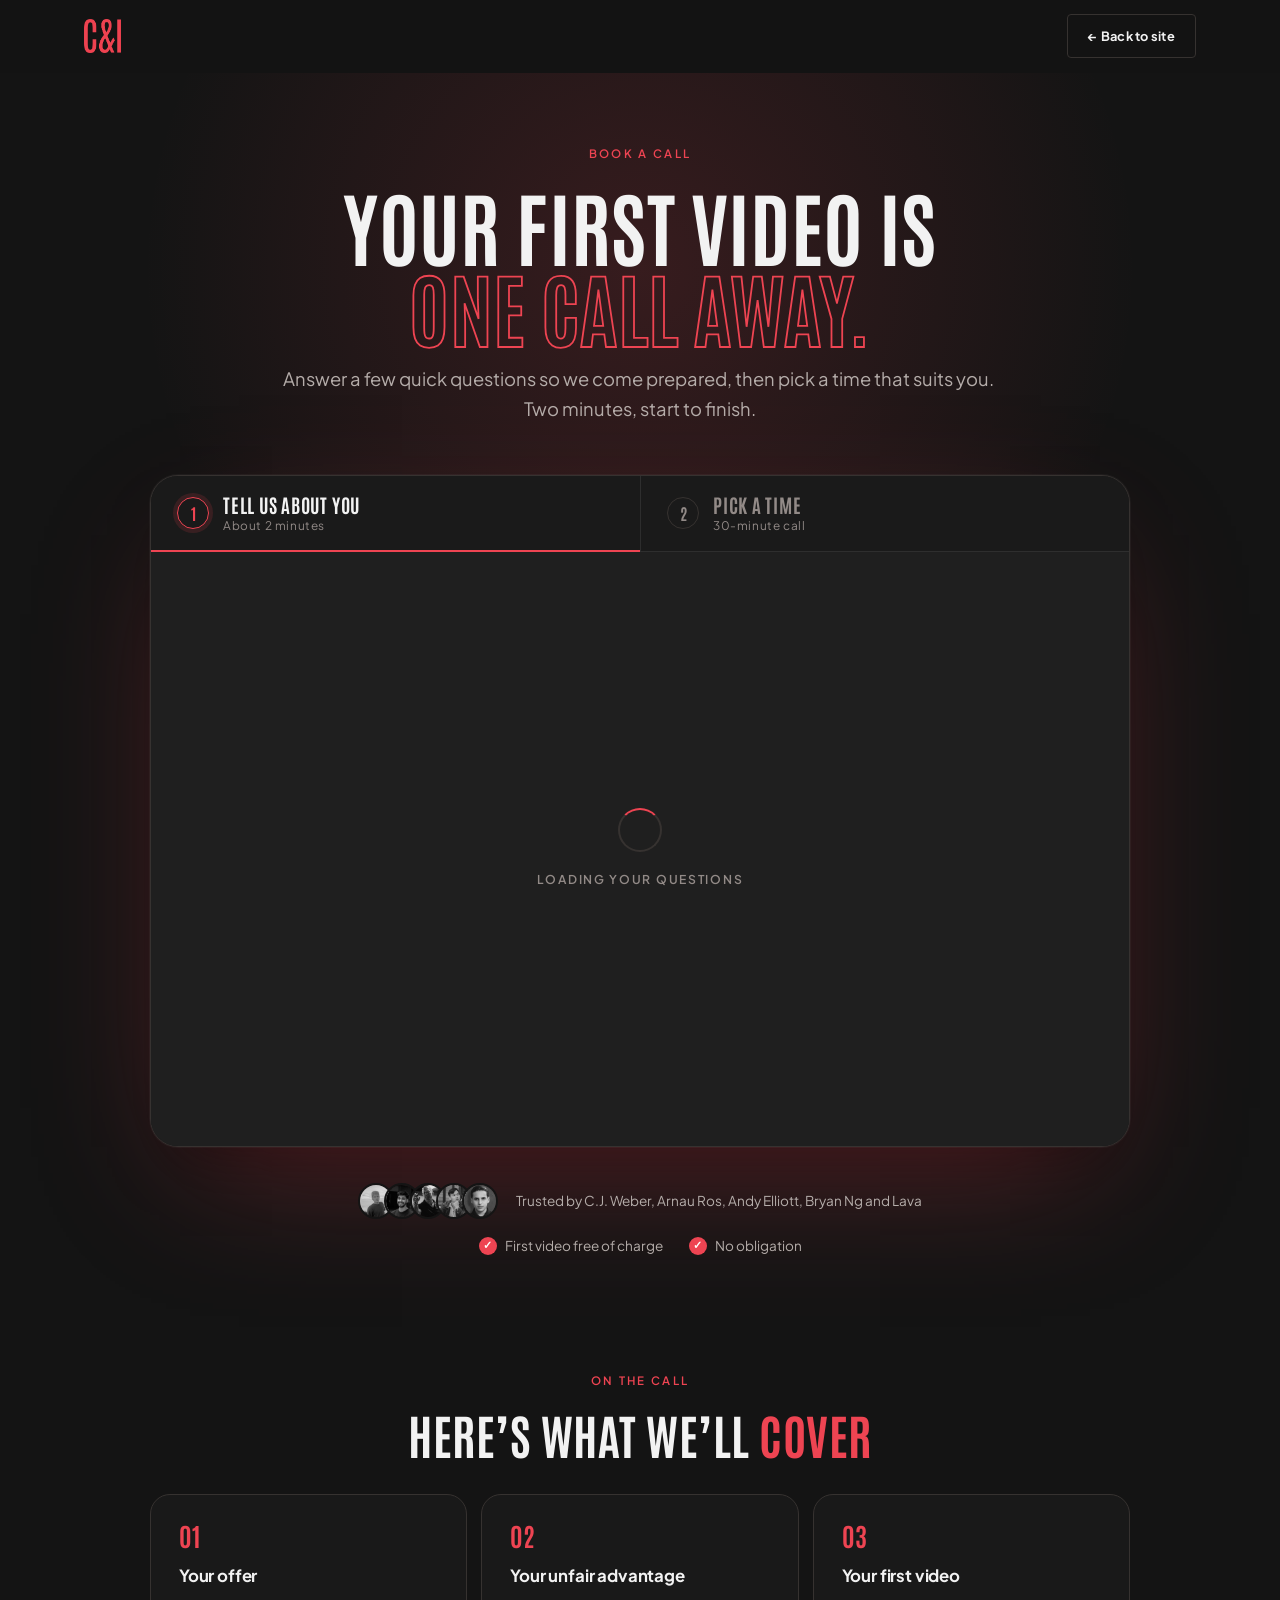
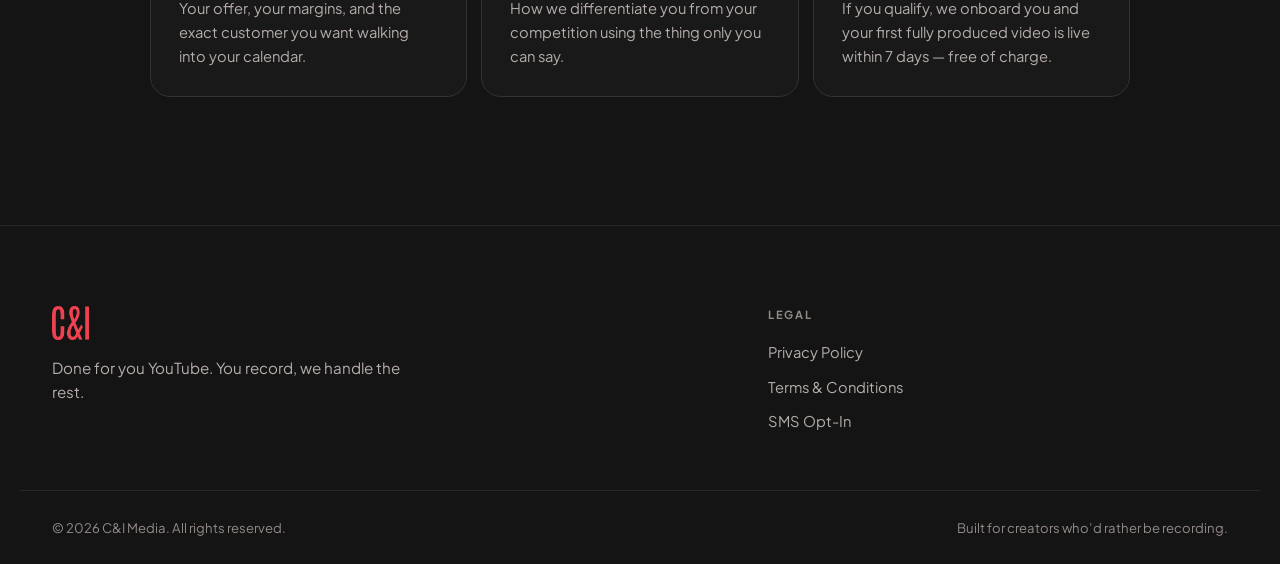
==== commit 50c87449: "Added pages for tas" ====
--- a/book.html
+++ b/book.html
@@ -194,7 +194,12 @@
         <p class="footer__tag">Done for you YouTube. You record, we handle the rest.</p>
       </div>
       <div class="footer__col"></div>
-      <div class="footer__col"></div>
+      <nav class="footer__col" aria-label="Legal">
+        <h3>Legal</h3>
+        <a href="privacy-policy.html">Privacy Policy</a>
+        <a href="terms.html">Terms &amp; Conditions</a>
+        <a href="sms-opt-in.html">SMS Opt-In</a>
+      </nav>
     </div>
 
     <div class="wrap footer__bar">
--- a/styles.css
+++ b/styles.css
@@ -1614,6 +1614,15 @@
 /* ==========================================================================
    FOOTER
    ========================================================================== */
+   .flex {
+    display: flex;
+    align-items: center;
+    gap: 12px;
+  }
+  .flex-col {
+    flex-direction: column;
+    align-items: flex-start;
+  }
 .footer {
   border-top: 1px solid var(--border-soft);
   padding-top: clamp(48px, 7vw, 80px);
